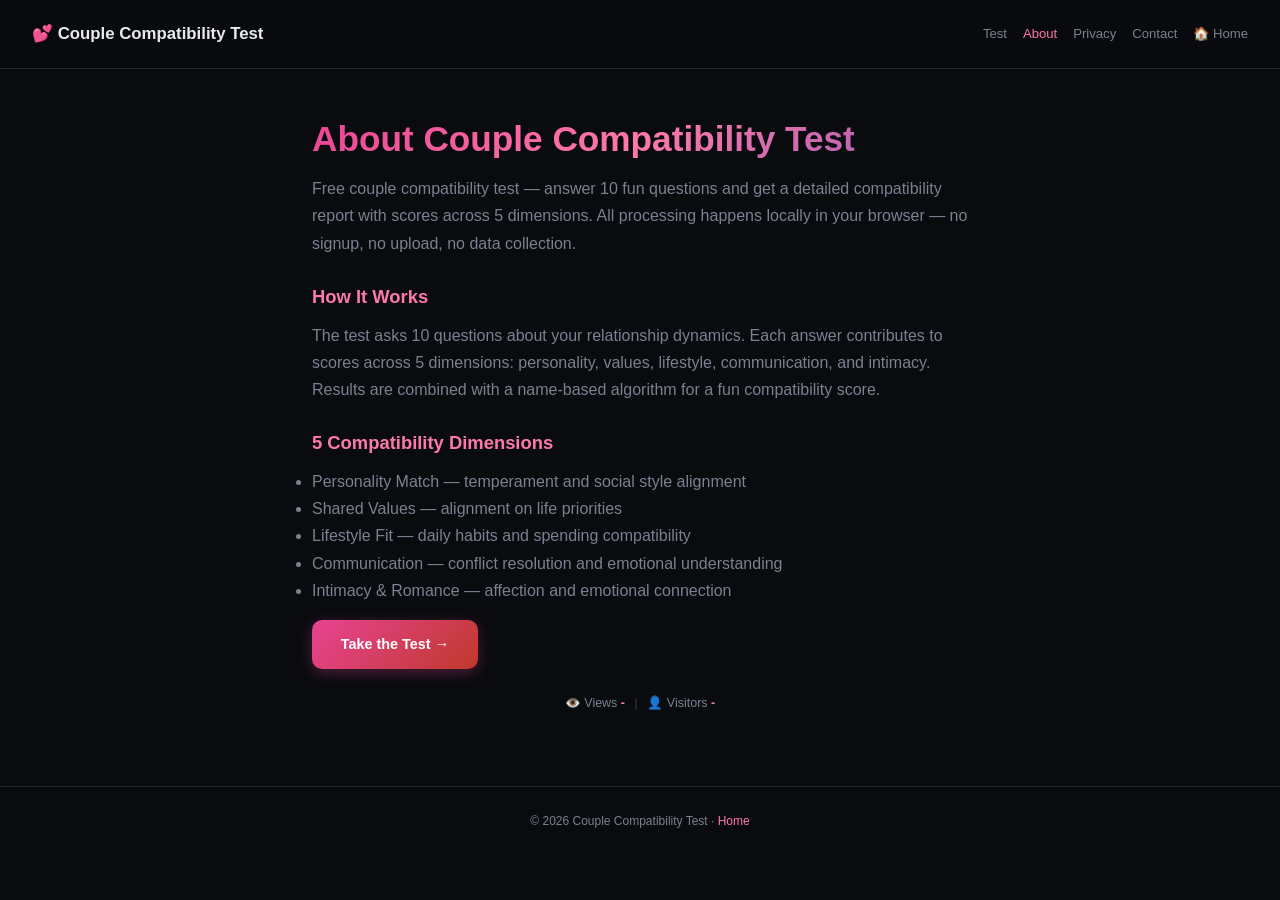
==== about.html @ e221997d "Initial commit: couple compatibility test with 10 questions, 5 dimensions" ====
<!DOCTYPE html>
<html lang="en">
<head>
<meta charset="UTF-8"><meta name="viewport" content="width=device-width, initial-scale=1.0"><meta name="theme-color" content="#0a0b0f">
<meta name="description" content="About Couple Compatibility Test — Free couple compatibility test — answer 10 fun questions and get a detailed compatibility report with scores across 5 dimensions. No upload, no signup.">
<meta name="robots" content="index, follow"><link rel="canonical" href="https://jimmywithfiona.com/couple-test/about.html">
<link rel="icon" type="image/svg+xml" href="favicon.svg"><link rel="apple-touch-icon" href="apple-touch-icon.png">
<link rel="preconnect" href="https://pagead2.googlesyndication.com"><link rel="dns-prefetch" href="https://pagead2.googlesyndication.com"><link rel="preconnect" href="https://api.counterapi.dev"><link rel="dns-prefetch" href="https://api.counterapi.dev">
<script async src="https://pagead2.googlesyndication.com/pagead/js/adsbygoogle.js?client=ca-pub-1840337371416691" crossorigin="anonymous"></script>
<meta property="og:type" content="website"><meta property="og:site_name" content="Couple Compatibility Test"><meta property="og:title" content="About Couple Compatibility Test — Free Online Tool">
<meta property="og:description" content="Free couple compatibility test — answer 10 fun questions and get a detailed compatibility report with scores across 5 dimensions.">
<meta property="og:url" content="https://jimmywithfiona.com/couple-test/about.html"><meta property="og:image" content="https://jimmywithfiona.com/couple-test/og.png"><meta property="og:locale" content="en_US">
<meta name="twitter:card" content="summary_large_image"><meta name="twitter:title" content="About Couple Compatibility Test"><meta name="twitter:image" content="https://jimmywithfiona.com/couple-test/og.png">
<title>About Couple Compatibility Test — Free Online Tool | Info</title><link rel="stylesheet" href="css/style.css">
<script type="application/ld+json">{"@context":"https://schema.org","@type":"AboutPage","name":"About Couple Compatibility Test","url":"https://jimmywithfiona.com/couple-test/about.html","isPartOf":{"@type":"WebSite","name":"Couple Compatibility Test","url":"https://jimmywithfiona.com/couple-test/"}}</script>
<script type="application/ld+json">{"@context":"https://schema.org","@type":"BreadcrumbList","itemListElement":[{"@type":"ListItem","position":1,"name":"Home","item":"https://jimmywithfiona.com/"},{"@type":"ListItem","position":2,"name":"Couple Compatibility Test","item":"https://jimmywithfiona.com/couple-test/"},{"@type":"ListItem","position":3,"name":"About","item":"https://jimmywithfiona.com/couple-test/about.html"}]}</script>
</head>
<body>
<nav class="navbar"><a class="brand" href="/couple-test/">💕 Couple Compatibility Test</a><div class="nav-links"><a href="/couple-test/">Test</a><a href="about.html" class="active">About</a><a href="privacy.html">Privacy</a><a href="contact.html">Contact</a><a href="/">🏠 Home</a></div></nav>
<main>
<ins class="adsbygoogle" style="display:block" data-ad-client="ca-pub-1840337371416691" data-ad-slot="5549785669" data-ad-format="auto" data-full-width-responsive="true"></ins>
<script>(adsbygoogle = window.adsbygoogle || []).push({});</script>
<h1>About Couple Compatibility Test</h1>
<p style="color:var(--dim);">Free couple compatibility test — answer 10 fun questions and get a detailed compatibility report with scores across 5 dimensions. All processing happens locally in your browser — no signup, no upload, no data collection.</p>
<h2>How It Works</h2>
<p style="color:var(--dim);">The test asks 10 questions about your relationship dynamics. Each answer contributes to scores across 5 dimensions: personality, values, lifestyle, communication, and intimacy. Results are combined with a name-based algorithm for a fun compatibility score.</p>
<h2>5 Compatibility Dimensions</h2>
<ul style="color:var(--dim);"><li>Personality Match — temperament and social style alignment</li><li>Shared Values — alignment on life priorities</li><li>Lifestyle Fit — daily habits and spending compatibility</li><li>Communication — conflict resolution and emotional understanding</li><li>Intimacy & Romance — affection and emotional connection</li></ul>
<a class="btn" href="/couple-test/" style="text-decoration:none;display:inline-block;margin-top:1rem;">Take the Test →</a>
<div class="stats-footer">👁️ Views <strong id="pv">-</strong><span class="stat-divider">|</span>👤 Visitors <strong id="uv">-</strong></div>
</main>
<footer><p>© 2026 Couple Compatibility Test · <a href="/">Home</a></p></footer>
<script src="js/counter.js" defer></script>
</body>
</html>
---- css/style.css ----
*{margin:0;padding:0;box-sizing:border-box}
:root{--bg:#0a0b0f;--bg2:#11131a;--card:#161922;--card2:#1a1e28;--border:#232733;--border2:#2d3340;--text:#e8eaf0;--dim:#7a8190;--accent:#e84393;--hover:#fd79a8;--green:#2ecc71;--red:#ff3b3b;--gold:#fdcb6e;--purple:#9b59b6;--blue:#4f8cff;--r:16px}
body{font-family:-apple-system,BlinkMacSystemFont,"Segoe UI",Roboto,sans-serif;background:var(--bg);color:var(--text);min-height:100vh;line-height:1.7;overflow-x:hidden}
.navbar{display:flex;justify-content:space-between;align-items:center;padding:.75rem 2rem;border-bottom:1px solid var(--border);position:sticky;top:0;background:rgba(10,11,15,.92);backdrop-filter:blur(12px);z-index:50}
.navbar .brand{font-weight:800;color:var(--text);text-decoration:none;font-size:1.05rem;display:flex;align-items:center;gap:.4rem}
.navbar .nav-links{display:flex;gap:1rem}
.navbar .nav-links a{color:var(--dim);text-decoration:none;font-size:.82rem;transition:color .2s;min-height:44px;display:inline-flex;align-items:center}
.navbar .nav-links a:hover,.navbar .nav-links a.active{color:var(--hover)}
main{max-width:720px;margin:0 auto;padding:2.5rem 2rem 3rem}
h1{font-size:2.2rem;margin-bottom:.4rem;background:linear-gradient(135deg,#e84393,#fd79a8,#9b59b6);-webkit-background-clip:text;-webkit-text-fill-color:transparent;background-clip:text}
.subtitle{color:var(--dim);font-size:1rem;margin-bottom:1.5rem}
h2{font-size:1.15rem;margin:1.5rem 0 .6rem;color:var(--hover)}
p{margin-bottom:.75rem}a{color:var(--hover)}

/* Steps */
.step-indicator{display:flex;justify-content:center;gap:.5rem;margin-bottom:1.5rem}
.step-dot{width:10px;height:10px;border-radius:50%;background:var(--border2);transition:all .3s}
.step-dot.active{background:var(--accent);transform:scale(1.3)}
.step-dot.done{background:var(--green)}

/* Cards */
.quiz-card{background:var(--card);border:1px solid var(--border2);border-radius:var(--r);padding:2rem;margin-bottom:1.5rem;display:none;animation:fade .3s}
.quiz-card.show{display:block}
.quiz-card .q-num{font-size:.75rem;color:var(--accent);font-weight:700;text-transform:uppercase;letter-spacing:.08em;margin-bottom:.5rem}
.quiz-card .q-text{font-size:1.1rem;font-weight:600;margin-bottom:1.25rem;color:var(--text)}
.quiz-card .q-sub{font-size:.85rem;color:var(--dim);margin-bottom:1rem}

/* Options */
.options{display:flex;flex-direction:column;gap:.6rem}
.option{background:var(--bg2);border:2px solid var(--border2);border-radius:10px;padding:.85rem 1rem;cursor:pointer;transition:all .15s;display:flex;align-items:center;gap:.75rem;min-height:52px}
.option:hover{border-color:var(--accent);background:var(--card2)}
.option.selected{border-color:var(--accent);background:rgba(232,67,147,.1)}
.option .emoji{font-size:1.3rem}
.option .label{font-size:.92rem;color:var(--text)}

/* Progress */
.progress-bar{background:var(--card);border-radius:10px;overflow:hidden;height:6px;margin-bottom:1rem}
.progress-fill{height:100%;background:linear-gradient(90deg,var(--accent),var(--purple));width:0%;transition:width .4s;border-radius:10px}

/* Buttons */
.btn-row{display:flex;gap:.6rem;justify-content:space-between;margin-top:1.5rem}
.btn{background:linear-gradient(135deg,var(--accent),#c0392b);color:#fff;border:none;border-radius:10px;padding:.75rem 1.8rem;font-size:.9rem;font-weight:600;cursor:pointer;transition:transform .1s,box-shadow .15s;font-family:inherit;min-height:44px;box-shadow:0 4px 14px rgba(232,67,147,.3)}
.btn:hover{box-shadow:0 6px 20px rgba(232,67,147,.45)}
.btn:active{transform:scale(.97)}
.btn:disabled{opacity:.4;cursor:not-allowed}
.btn-secondary{background:var(--bg2);border:1px solid var(--border2);box-shadow:none}
.btn-secondary:hover{background:var(--card);box-shadow:none}
.btn-success{background:linear-gradient(135deg,var(--green),#27ae60);box-shadow:0 4px 14px rgba(46,204,113,.3)}

/* Name input */
.name-input-card{background:var(--card);border:1px solid var(--border2);border-radius:var(--r);padding:2rem;margin-bottom:1.5rem;text-align:center}
.name-input-card .heart{font-size:3rem;margin-bottom:.5rem}
.input-group{margin-bottom:1rem;text-align:left}
.input-group label{display:block;font-size:.78rem;color:var(--dim);margin-bottom:.4rem;text-transform:uppercase;letter-spacing:.05em;font-weight:600}
.input-group input{width:100%;background:var(--bg2);border:1px solid var(--border2);border-radius:10px;padding:.75rem .9rem;color:var(--text);font-size:1.1rem;font-family:inherit;transition:border-color .15s}
.input-group input:focus{outline:none;border-color:var(--accent);box-shadow:0 0 0 3px rgba(232,67,147,.15)}
.vs-divider{text-align:center;font-size:1.5rem;margin:.5rem 0;color:var(--accent)}

/* Result */
.result-card{background:var(--card);border:1px solid var(--border2);border-radius:var(--r);padding:2rem;text-align:center;display:none;animation:fade .4s}
.result-card.show{display:block}
.result-names{font-size:1.3rem;font-weight:700;margin-bottom:.5rem}
.result-names .heart{color:var(--accent)}
.result-score{font-size:3.5rem;font-weight:800;background:linear-gradient(135deg,var(--accent),var(--purple));-webkit-background-clip:text;-webkit-text-fill-color:transparent;background-clip:text;margin:.5rem 0}
.result-label{font-size:1.1rem;font-weight:600;color:var(--hover);margin-bottom:1rem}
.result-bar{height:12px;background:var(--bg2);border-radius:6px;overflow:hidden;margin:1rem 0}
.result-bar-fill{height:100%;background:linear-gradient(90deg,var(--accent),var(--purple));border-radius:6px;width:0%;transition:width 1.5s ease}
.result-message{font-size:.95rem;color:var(--dim);margin:1rem 0;line-height:1.6}

/* Category breakdown */
.categories{display:grid;gap:.75rem;margin-top:1.5rem;text-align:left}
.cat-item{background:var(--bg2);border:1px solid var(--border2);border-radius:10px;padding:.85rem 1rem}
.cat-header{display:flex;justify-content:space-between;align-items:center;margin-bottom:.4rem}
.cat-name{font-size:.85rem;font-weight:600;color:var(--text)}
.cat-score{font-size:.85rem;font-weight:700;color:var(--accent)}
.cat-bar{height:6px;background:var(--border2);border-radius:3px;overflow:hidden}
.cat-bar-fill{height:100%;background:var(--accent);border-radius:3px;width:0%;transition:width 1s ease}

/* Share */
.share-row{display:flex;gap:.5rem;justify-content:center;flex-wrap:wrap;margin-top:1.5rem}
.spinner{display:inline-block;width:16px;height:16px;border:2px solid rgba(255,255,255,.3);border-top-color:#fff;border-radius:50%;animation:spin .6s linear infinite;margin-right:.4rem;vertical-align:middle}
@keyframes spin{to{transform:rotate(360deg)}}

.stats-footer{text-align:center;margin:1.5rem 0;font-size:.78rem;color:var(--dim)}
.stats-footer strong{color:var(--hover);font-variant-numeric:tabular-nums}
.stat-divider{margin:0 .6rem;opacity:.4}
footer{text-align:center;padding:1.5rem 2rem;color:var(--dim);font-size:.75rem;border-top:1px solid var(--border)}
footer a{color:var(--hover);text-decoration:none}
.seo-section{color:var(--dim);font-size:.88rem;margin-top:2.5rem;line-height:1.8}
.seo-section h2{color:var(--text)}

@keyframes fade{0%{opacity:0;transform:translateY(10px)}100%{opacity:1;transform:translateY(0)}}

@media(max-width:760px){
  main{padding:2rem 1rem 3rem}
  h1{font-size:1.6rem}
  .navbar{padding:.75rem 1rem}
  .navbar .nav-links{gap:.6rem}
  .quiz-card{padding:1.5rem}
  .name-input-card{padding:1.5rem}
  .result-card{padding:1.5rem}
  .result-score{font-size:2.5rem}
}
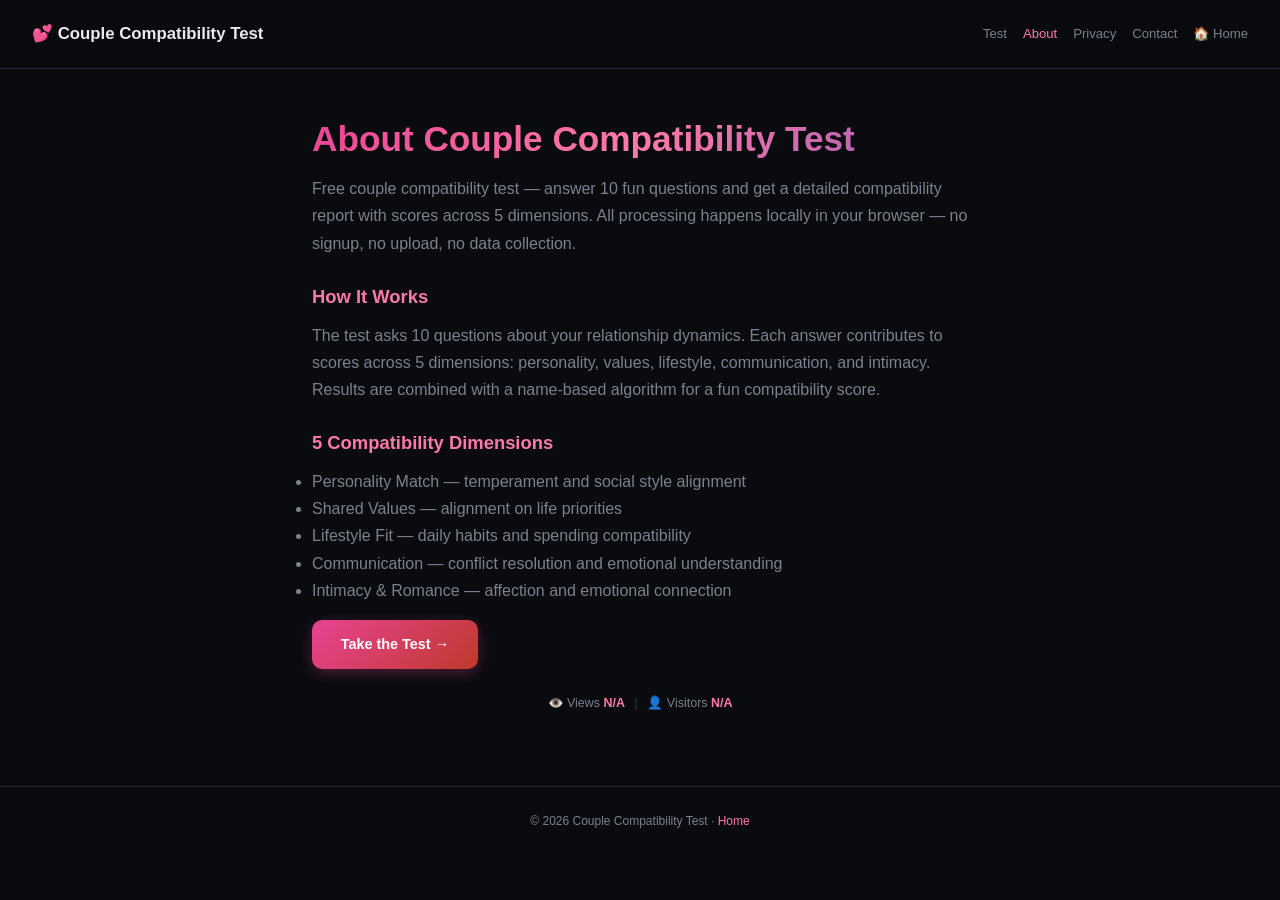
==== commit bca197c6: "i18n: add Chinese translation for about/privacy/contact subpages" ====
--- a/about.html
+++ b/about.html
@@ -31,5 +31,35 @@
 </main>
 <footer><p>© 2026 Couple Compatibility Test · <a href="/">Home</a></p></footer>
 <script src="js/counter.js" defer></script>
+<!-- I18N-FULL -->
+<script>
+(function(){
+var lang=(navigator.language||navigator.userLanguage||'en').toLowerCase();
+if(!lang.startsWith('zh'))return;
+var ZH={"💕 Couple Compatibility Test":"💕 情侣契合度测试","Test":"测试","About":"关于","Privacy":"隐私","Contact":"联系","🏠 Home":"🏠 首页","About Couple Compatibility Test":"关于情侣契合度测试","Free couple compatibility test — answer 10 fun questions and get a detailed compatibility report with scores across 5 dimensions. All processing happens locally in your browser — no signup, no upload, no data collection.":"免费的情侣契合度测试 — 回答 10 个趣味问题，获得包含 5 个维度评分的详细契合度报告。所有处理均在您的浏览器本地完成 — 无需注册，无需上传，不收集数据。","How It Works":"工作原理","The test asks 10 questions about your relationship dynamics. Each answer contributes to scores across 5 dimensions: personality, values, lifestyle, communication, and intimacy. Results are combined with a name-based algorithm for a fun compatibility score.":"测试会询问 10 个关于您恋爱关系的问题。每个答案都会为 5 个维度的评分做出贡献：性格、价值观、生活方式、沟通和亲密关系。结果结合基于姓名的算法，得出趣味契合度分数。","5 Compatibility Dimensions":"5 个契合度维度","Personality Match — temperament and social style alignment":"性格匹配 — 气质与社交风格的契合度","Shared Values — alignment on life priorities":"共同价值观 — 人生优先事项的契合度","Lifestyle Fit — daily habits and spending compatibility":"生活方式契合 — 日常习惯与消费观念的兼容性","Communication — conflict resolution and emotional understanding":"沟通 — 冲突解决与情感理解","Intimacy & Romance — affection and emotional connection":"亲密与浪漫 — 情感表达与情感连接","Take the Test →":"开始测试 →","👁️ Views":"👁️ 浏览量","👤 Visitors":"👤 访客数","© 2026 Couple Compatibility Test ·":"© 2026 情侣契合度测试 ·","Home":"首页"};
+function walk(node){
+if(node.nodeType===3){
+var t=node.textContent,k=t.trim();
+if(k&&ZH[k]){node.textContent=t.replace(k,ZH[k])}
+}else if(node.nodeType===1&&node.tagName!=='SCRIPT'&&node.tagName!=='STYLE'&&node.tagName!=='NOSCRIPT'){
+if(node.childNodes.length>1){
+var full=node.textContent.trim();
+if(ZH[full]){node.textContent=ZH[full];return}
+}
+for(var i=0;i<node.childNodes.length;i++){walk(node.childNodes[i])}
+}
+}
+walk(document.body);
+document.documentElement.lang='zh-CN';
+var mo=new MutationObserver(function(muts){
+muts.forEach(function(m){
+if(m.type==='childList'){m.addedNodes.forEach(function(n){walk(n)})}
+else if(m.type==='characterData'){walk(m.target)}
+});
+});
+mo.observe(document.body,{childList:true,subtree:true,characterData:true});
+})();
+</script>
+<!-- /I18N-FULL -->
 </body>
 </html>
